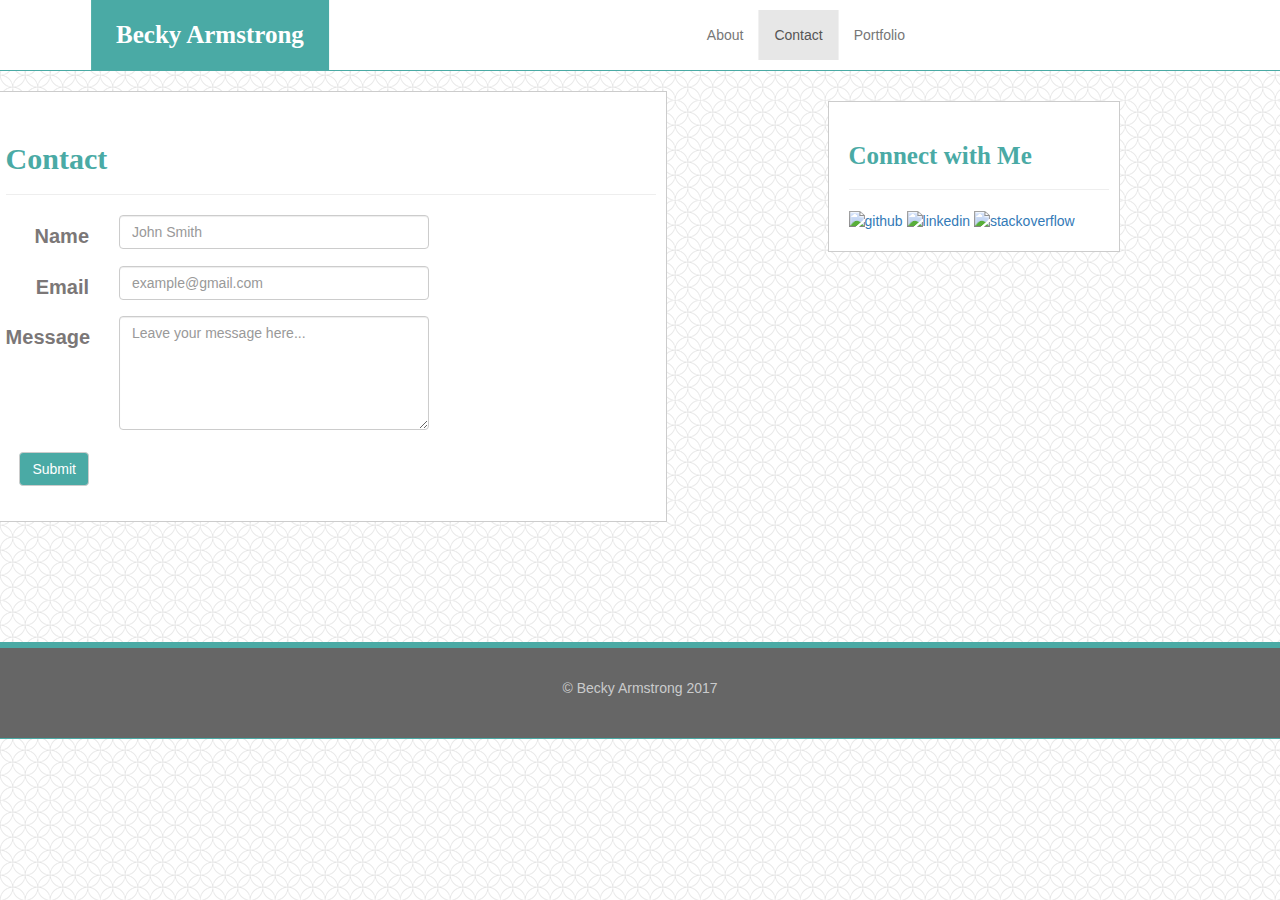
==== contact.html @ 51b58c4a "before links" ====
<!DOCTYPE html>
<html lang="en-us">
<head>
  <meta charset="UTF-8">
  <meta name="viewport" content="width=device-width, initial-scale=1">
  <title>Bootstrap Portfolio</title>
  <!-- Bootstrap CDN -->
  <link rel="stylesheet" href="https://maxcdn.bootstrapcdn.com/bootstrap/3.3.6/css/bootstrap.min.css">
  <script src="https://ajax.googleapis.com/ajax/libs/jquery/3.2.1/jquery.min.js"></script>
  <script src="https://maxcdn.bootstrapcdn.com/bootstrap/3.3.7/js/bootstrap.min.js"></script>
  <link rel="stylesheet" type="text/css" href="style2.css">

</head>
<body>
  <div class="nav navbar-default">
      <div class="container-fluid">
        <div class="navbar-header">
      <h1 class="navbar-brand">Becky Armstrong</h1>
  </div>
    <ul class="nav navbar-nav navbar-right">
      <li><a href="#">About</a></li>
      <li class="active"><a href="#">Contact</a></li>
      <li><a href="#">Portfolio</a></li>
    </ul>
  </div>
</div>
</nav>
  
 <div class="flex-grid">
  <div class="container">
    <div class="row">
      <div class="col-md-7 col-xs-12">
        <div class="page-header">
          <h2>Contact</h2>
        </div>
          <form class="form-horizontal" action="/action_page.php">
              <div class="form-group">
                 <label class="control-label col-sm-2" for="text">Name</label>
                  <div class="col-sm-6">
                    <input type="text" class="form-control" id="name" placeholder="John Smith" name="text">
                  </div>
                   </div>
                <div class="form-group">
                  <label class="control-label col-sm-2" for="email">Email</label>
                   <div class="col-sm-6">          
                    <input type="email" class="form-control" id="email" placeholder="example@gmail.com" name="email">
                  </div>
                  </div>
                <div class="form-group">        
                  <label class="control-label col-sm-2" for="text">Message</label>
                    <div class="col-sm-6">
                      <textarea class="form-control" rows="5" id="message" placeholder="Leave your message here..." name="text"></textarea>
                  </div>
                  </div>
               <div class="form-group">        
            <label class="control-label col-sm-2" for="submit">
              <button type="submit" class="btn btn-default">Submit</button>
      </div>
    </div>
  </form>
        



      <div class="col-md-3 col-xs-8">
        <div class="page-header">
            <h4>Connect with Me</h4>
    </div>
          <a href="https://github.com/beckyarmstrong">
            <image id="git" src="C:\Users\Becky Armstrong\Desktop\Bootstrap-Portfolio\assets\git.png" width="75" height="75" alt="github"></image>
          </a>
          <a href="https://www.linkedin.com/in/becky-armstrong-cprp-19b3b563/">
            <image id="linkedin" src="C:\Users\Becky Armstrong\Desktop\Bootstrap-Portfolio\assets\linkedin.png" width="75" height="75" alt="linkedin"></image>
          </a>
          <a href="https://stackoverflow.com/users/8217271/becky-armstrong">
            <image id="stack" src="C:\Users\Becky Armstrong\Desktop\Bootstrap-Portfolio\assets\stack.png" width="75" height="75" alt="stackoverflow"></image>
          </a>
          </div>
        </div>
      </div>
 </div>

 <div class="navbar navbar-default navbar-fixed-bottom">
    <div class="container">
      <p class="footer-text">© Becky Armstrong 2017
      </p>
    </div>
</div>
</div>
</body>
</html>
---- style2.css ----
.flex-grid {
    display: flex;
    flex-wrap: wrap;
}
.navbar-default {
    background-color: white;
    margin-bottom: 20px;
    border-bottom: solid 1px #4aaaa5;
    position: static;
}
.navbar-default .navbar-brand {
    color: white;
    font-family: 'Georgia', Times, Times New Roman, serif;
    font-size: 25px;
    font-weight: bold;
    margin: 0px;
    padding: 25px 25px 45px 25px;
    background-color: #4aaaa5;
    transform: translateX(32%);
    left: -32%;
    position: static;
}
.navbar-default .navbar-right{
    position: static;
    margin: 10px 345px 0px 10px;
    text-align: center;
}
body {
    background-image: url("light.png");
}
li+li { 
    border-left: 1px solid #F1F1F1;
    color: #72777a;
}
.hangman {
    color: white;
    background-color: #4aaaa5;
    font-family: 'Georgia', Times, Times New Roman, serif;
    text-align: center;
    position: relative;
    float: left;
    top: -75px;
    width: 120%;
    right: 15px;
    clear:both;
}
.rpg {
    color: white;
    background-color: #4aaaa5;
    font-family: 'Georgia', Times, Times New Roman, serif;
    text-align: center;
    position: relative;
    float: left;
    top: -75px;
    width: 120%;
    right: 15px;
    clear:both;
}
.trivia {
    color: white;
    background-color: #4aaaa5;
    font-family: 'Georgia', Times, Times New Roman, serif;
    text-align: center;
    position: relative;
    float: left;
    top: -75px;
    width: 120%;
    right: 15px;
    clear:both;
}
.rock {
    color: white;
    background-color: #4aaaa5;
    font-family: 'Georgia', Times, Times New Roman, serif;
    text-align: center;
    position: relative;
    float: left;
    top: -95px;
    width: 120%;
    right: 15px;
    clear:both;
}
.rutgers {
    color: white;
    background-color: #4aaaa5;
    font-family: 'Georgia', Times, Times New Roman, serif;
    text-align: center;
    position: relative;
    float: left;
    top: -95px;
    width: 120%;
    right: 15px;
    clear:both;
}
.col-md-7 {
    background-color: #fff;
    border: solid 1px #ccc;
    color: #7B7777;
    font-style: 'Arial', 'Helvetica Neue', Helvetica, sans-serif;
    font-size: 20px;
    padding: 10px 10px 20px 20px;
    margin: 0px 0px 0px 70px;
    right: 12%;
    max-width: 98%;
    position: relative;
    float: left;
    clear: both;
}
.img-responsive {
    padding-bottom: 10px
}
.btn-default {
    color: white;
    background-color: #4aaaa5;
}
h2 {
    font-family: 'Georgia', Times, Times New Roman, serif;
    font-size: 30px;
    color: #4aaaa5;
    font-weight: bold;
}
.col-md-3 {
    background-color: #fff;
    border: solid 1px #ccc;
    padding: 0px 10px 20px 20px;
    margin: 10px 0px 0px 20px;
    max-length: 100%;
}
h4 {
    font-family: 'Georgia', Times, Times New Roman, serif;
    font-size: 25px;
    color: #4aaaa5;
    font-weight: bold;
}
.navbar-fixed-bottom {
    background-color: #666;
    padding: 30px 0px 60px 0px;
    margin: 120px 0px 0px 0px;
    height: 55px;
    border-top: solid 6px #4aaaa5;
    position:static;
}
.footer-text {
    color: #CACBCC;
    text-align: center;
}
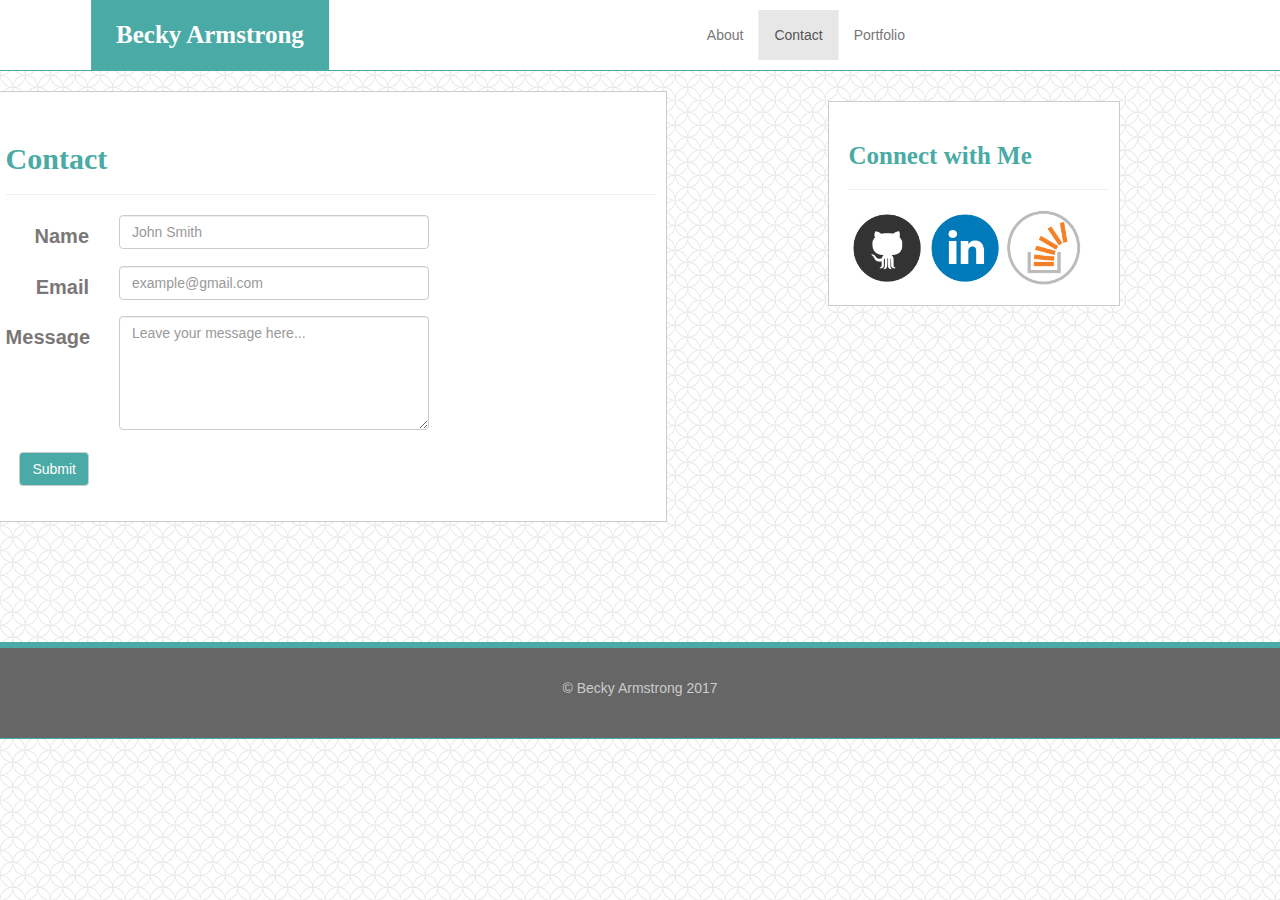
==== commit 97b6911f: "with images" ====
--- a/contact.html
+++ b/contact.html
@@ -67,13 +67,13 @@
             <h4>Connect with Me</h4>
     </div>
           <a href="https://github.com/beckyarmstrong">
-            <image id="git" src="C:\Users\Becky Armstrong\Desktop\Bootstrap-Portfolio\assets\git.png" width="75" height="75" alt="github"></image>
+            <image id="git" src="assets\git.png" width="75" height="75" alt="github"></image>
           </a>
           <a href="https://www.linkedin.com/in/becky-armstrong-cprp-19b3b563/">
-            <image id="linkedin" src="C:\Users\Becky Armstrong\Desktop\Bootstrap-Portfolio\assets\linkedin.png" width="75" height="75" alt="linkedin"></image>
+            <image id="linkedin" src="assets\linkedin.png" width="75" height="75" alt="linkedin"></image>
           </a>
           <a href="https://stackoverflow.com/users/8217271/becky-armstrong">
-            <image id="stack" src="C:\Users\Becky Armstrong\Desktop\Bootstrap-Portfolio\assets\stack.png" width="75" height="75" alt="stackoverflow"></image>
+            <image id="stack" src="assets\stack.png" width="75" height="75" alt="stackoverflow"></image>
           </a>
           </div>
         </div>
